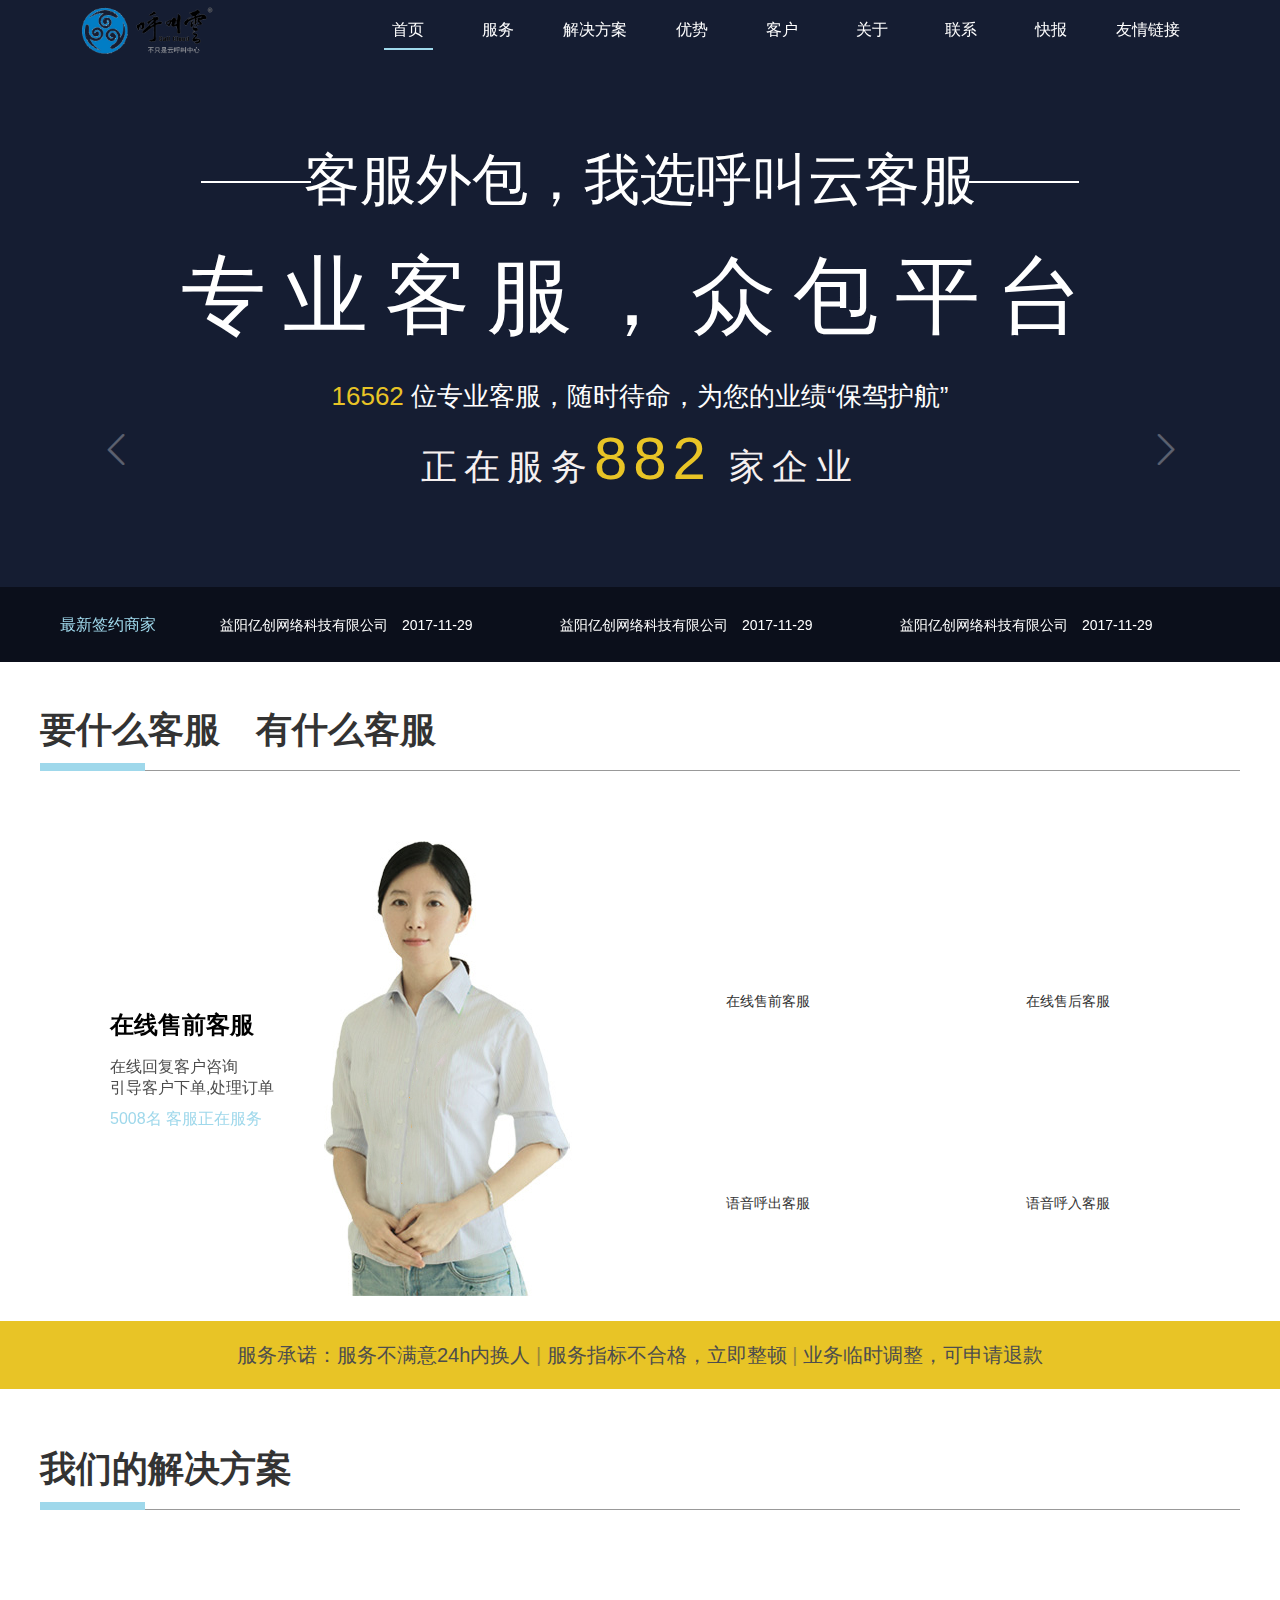
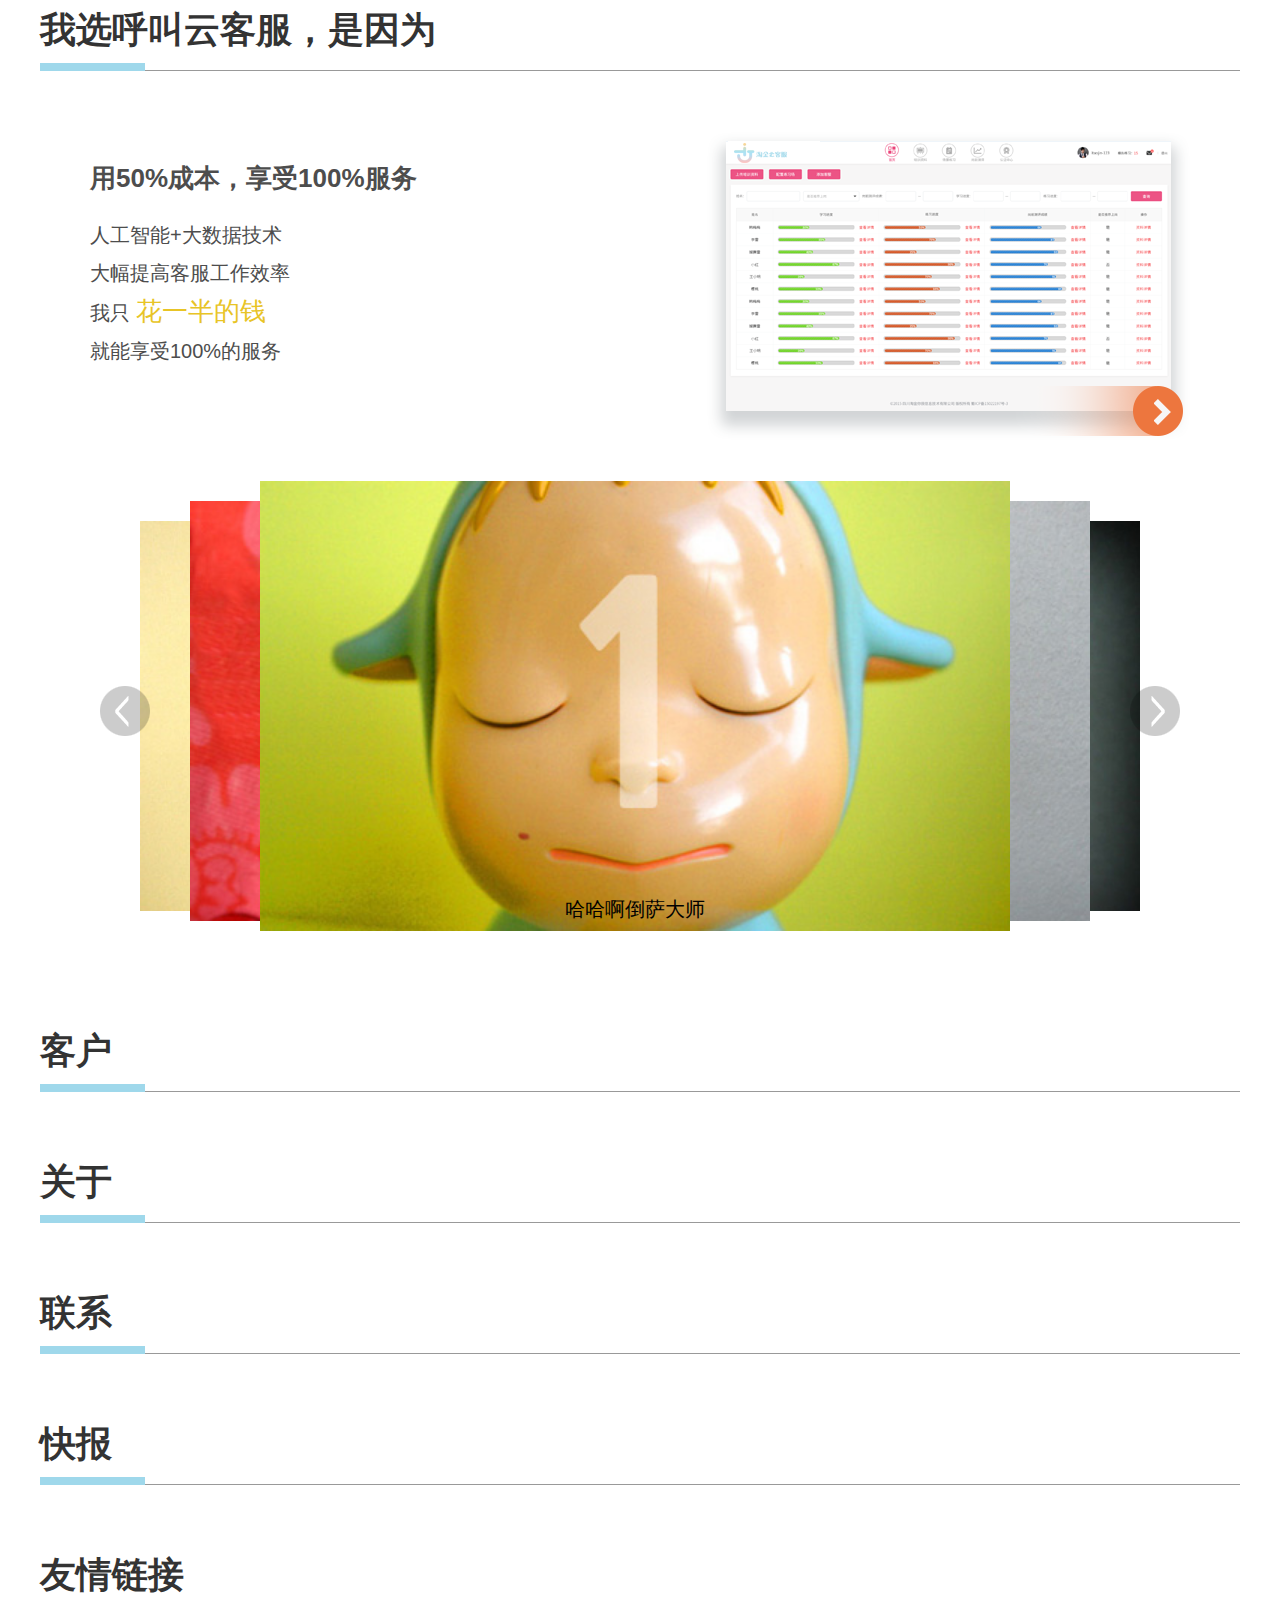
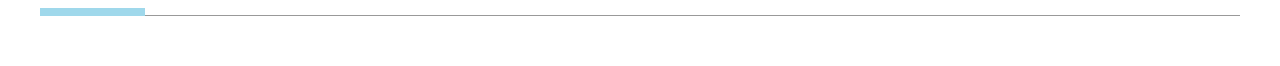
==== index.html @ 83047b77 "change it" ====
<!DOCTYPE html>
<html lang="en">
<head>
    <meta charset="UTF-8">
    <meta name="viewport"
          content="width=device-width, user-scalable=no, initial-scale=1.0, maximum-scale=1.0, minimum-scale=1.0"/>
    <meta name="apple-mobile-web-app-capable" content="yes">
    <meta name="apple-mobile-web-app-status-bar-style" content="black">
    <meta name="description" content="呼叫云是基于云众包平台和移动互联网终端，实现无处不在、无时不在、无人不可、按需付费的呼叫服务联络云。" />
    <meta name="keywords" content="电话销售,电话回访,数据核实,北京呼叫中心外包,呼叫中心租赁,呼叫中心坐席外包,呼叫外包,客服外包,云客服,云呼叫中心,saas云服务,客服软件,客服众包,在线客服系统,saas,移动客服,云服务,在线客服">
    <title>呼叫云外包</title>
    <link rel="stylesheet" href="css/index.css">
    <link rel="stylesheet" href="iconfont/iconfont.css">
    <link rel="stylesheet" href="css/DB_tab29.css">
    <script type="text/javascript" src="js/jquery.js"></script>
    <script type="text/javascript" src="js/jquery.DB_rotateRollingBanner.min.js"></script>
</head>
<body>
    <div></div>
    <header class="header">
        <div class="mw1700">
            <div class="header-text clear">
                <a class="logo" href="http://www.itaojin.cn/" target="_Blank">
                    <img src="./img/logo3.png" alt="" height="50">
                </a>
                <span class="telephone-number">4000-911-777</span>
                <ul class="nav">
                    <li id="c-first" class="select">
                        <span>&nbsp;&nbsp;首页&nbsp;&nbsp;</span>
                    </li>
                    <li id="c-service">
                        <span>&nbsp;&nbsp;服务&nbsp;&nbsp;</span>
                    </li>
                    <li id="c-programme">
                        <span>解决方案</span>
                    </li>
                    <li id="c-advantage">
                        <span>&nbsp;&nbsp;优势&nbsp;&nbsp;</span>
                    </li>
                    <li id="c-customer">
                        <span>&nbsp;&nbsp;客户&nbsp;&nbsp;</span>
                    </li>
                    <li id="c-about">
                        <span>&nbsp;&nbsp;关于&nbsp;&nbsp;</span>
                    </li>
                    <li id="c-contact">
                        <span>&nbsp;&nbsp;联系&nbsp;&nbsp;</span>
                    </li>
                    <li id="c-bulletin">
                        <span>&nbsp;&nbsp;快报&nbsp;&nbsp;</span>
                    </li>
                    <li id="c-link">
                        <span>友情链接</span>
                    </li>
                    <!--<li class="header-mark" style=""></li>-->
                </ul>

            </div>
        </div>
    </header>

    <div class="main">
        <!--首页-->
        <section class="c-first">
            <div class="homepage" id="homepage">
                <div class="carousel onep" style="position: relative">
                    <div class="video-text bounceInUp animated">
                        <h2>
                            客服外包，我选呼叫云客服
                        </h2>
                        <p class="big">
                            专业客服，众包平台
                        </p>
                        <p class="info">
                            <span class="">16562</span>
                            位专业客服，随时待命，为您的业绩“保驾护航”
                        </p>
                        <p class="server">
                            正在服务<span>882</span> 家企业
                        </p>
                    </div>

                    <video autoplay loop poster="img/video/video.mp4" id="bgvid">
                        您的浏览器不支持！
                        <!--<source src="img/video/video.webm" type="video/webm">-->
                        <source src="img/video/video.mp4" type="video/mp4">
                    </video>
                </div>

                <div class="carousel twop">
                    <div class="video-text animated">
                        <h2 class="image-p">
                            不仅有专业客服
                        </h2>
                        <p class="big">
                            客服外包整体解决方案
                        </p>
                        <p class="info">
                            客服绩效软件、客服培训软件、IM即时聊天工具、呼叫系统、智能客服机器人等，一应俱全
                        </p>
                        <p class="server">
                            正在服务<span>882</span> 家企业
                        </p>
                    </div>
                </div>

                <div class="carousel onep" style="position: relative">
                    <div class="video-text animated">
                        <h2>
                            客服外包，我选呼叫云客服
                        </h2>
                        <p class="big">
                            专业客服，众包平台
                        </p>
                        <p class="info">
                            <span class="">10321</span>
                            位专业客服，随时待命，为您的业绩“保驾护航”
                        </p>
                        <p class="server">
                            正在服务<span>882</span> 家企业
                        </p>
                    </div>
                    <video autoplay loop poster="img/video/video.mp4" id="bgvid">
                        您的浏览器不支持！
                        <!--<source src="img/video/video.webm" type="video/webm">-->
                        <source src="img/video/video.mp4" type="video/mp4">
                    </video>
                </div>


            </div>
            <div class="home-nav">
                <div class="btn left" id="left-btn"><i class="iconfont" style="display: block;font-size: 35px;">&#xe614</i></div>
                <div class="btn right" id="right-btn"><i class="iconfont" style="display: block;font-size: 35px;">&#xe622</i></div>
            </div>
        </section>

        <!--服务-->
        <section class="c-service">
            <div class="foot-turn">
                <div class="all-company">
                    <span class="h-introduce">最新签约商家</span>
                    <div class="h-text">
                        <ul class="turn-ul" id="turn-ul">
                            <li>
                                <span>益阳亿创网络科技有限公司</span>
                                2017-11-29
                            </li>
                            <li>
                                <span>益阳亿创网络科技有限公司</span>
                                2017-11-29
                            </li>
                            <li>
                                <span>益阳亿创网络科技有限公司</span>
                                2017-11-29
                            </li>
                            <li>
                                <span>浙江绿森电子商务有限公司</span>
                                2017-11-30
                            </li>
                            <li>
                                <span>浙江绿森电子商务有限公司</span>
                                2017-11-30
                            </li>
                            <li>
                                <span>浙江绿森电子商务有限公司</span>
                                2017-11-30
                            </li>
                            <li>
                                <span>忆江南广告有限公司</span>
                                2017-12-1
                            </li>
                            <li>
                                <span>忆江南广告有限公司</span>
                                2017-12-1
                            </li>
                            <li>
                                <span>忆江南广告有限公司</span>
                                2017-12-1
                            </li>
                        </ul>
                    </div>

                </div>
            </div>

            <div class="w1200 clear">
                <h2 class="text-title">要什么客服　有什么客服</h2>
                <ul class="service-content">
                    <li>
                        <div class="service-box">
                            <h4>在线售前客服</h4>
                            <p class="service-desc">在线回复客户咨询
                            <br>引导客户下单,处理订单</p>
                            <p class="service-number">
                                <span>5008名</span>
                                客服正在服务
                            </p>
                        </div>
                    </li>
                </ul>
                <ul class="service-type">
                    <li class="">
                        <div class="type-box">
                            <p class="type-icon"></p>
                            <p class="type-name">在线售前客服</p>
                            <p class="type-btn">
                                <a id="HUJY-001" target="_blank" href="javascript:;" title="请先登录QQ">立即咨询</a>
                            </p>
                        </div>
                    </li>
                    <li class="">
                        <div class="type-box">
                            <p class="type-icon"></p>
                            <p class="type-name">在线售后客服</p>
                            <p class="type-btn">
                                <a id="HUJY-002" target="_blank" href="javascript:;" title="请先登录QQ">立即咨询</a>
                            </p>
                        </div>
                    </li>
                    <li class="">
                        <div class="type-box">
                            <p class="type-icon"></p>
                            <p class="type-name">语音呼出客服</p>
                            <p class="type-btn">
                                <a id="HUJY-003" target="_blank" href="javascript:;" title="请先登录QQ">立即咨询</a>
                            </p>
                        </div>
                    </li>
                    <li class="">
                        <div class="type-box">
                            <p class="type-icon"></p>
                            <p class="type-name">语音呼入客服</p>
                            <p class="type-btn">
                                <a id="HUJY-004" target="_blank" href="javascript:;" title="请先登录QQ">立即咨询</a>
                            </p>
                        </div>
                    </li>
                </ul>

            </div>
            <div class="slogan">
                <span>服务承诺：服务不满意24h内换人</span>
                <span style="opacity:.5">|</span>
                服务指标不合格，立即整顿
                <span style="opacity:.5">|</span>
                业务临时调整，可申请退款
            </div>
        </section>

        <!--解决方案-->
        <section class="c-programme">
            <div class="w1200 clear">
                <h2 class="text-title">我们的解决方案</h2>
            </div>
        </section>

        <!--优势-->
        <section class="c-advantage">
            <div class="w1200 clear">
                <h2 class="text-title">我选呼叫云客服，是因为</h2>
                <div class="adv-list1">
                    <div class="list-content">
                        <h4>用50%成本，享受100%服务</h4>
                        <p class="desc">
                            人工智能+大数据技术<br>大幅提高客服工作效率<br>
                            我只 <span class="stress">花一半的钱</span>
                            <br>就能享受100%的服务
                        </p>
                    </div>
                </div>
                <div id="d_tab29">
                    <ul class="d_img" style="text-align: center">
                        <li class="d_pos1"><img src="img/img9.jpg" alt=""/></li>
                        <li class="d_pos2"><img src="img/img10.jpg" alt=""/></li>
                        <li class="d_pos3"><img src="img/img1.jpg" alt=""/>
                            <p class="card-content">哈哈啊倒萨大师</p></li>
                        <li class="d_pos4"><img src="img/img2.jpg" alt=""/></li>
                        <li class="d_pos5"><img src="img/img3.jpg" alt=""/></li>
                        <li><img src="img/img4.jpg"></li>
                        <li><img src="img/img5.jpg"></li>
                        <li><img src="img/img6.jpg"></li>
                        <li><img src="img/img7.jpg"></li>

                    </ul>
                    <ul class="d_menu" style="display: none;"></ul>
                    <p class="d_prev"><img src="img/prev.png" alt=""></p>
                    <p class="d_next"><img src="img/next.png" alt=""></p>
                </div>
            </div>
        </section>

        <!--客户-->
        <section class="c-customer">
            <div class="w1200 clear">
                <h2 class="text-title">客户</h2>
            </div>
        </section>

        <!--关于-->
        <section class="c-about">
            <div class="w1200 clear">
                <h2 class="text-title">关于</h2>
            </div>
        </section>

        <!--联系-->
        <section class="c-contact">
            <div class="w1200 clear">
                <h2 class="text-title">联系</h2>
            </div>
        </section>

        <!--快报-->
        <section class="c-bulletin">
            <div class="w1200 clear">
                <h2 class="text-title">快报</h2>
            </div>
        </section>

        <!--友情链接-->
        <section class="c-link">
            <div class="w1200 clear">
                <h2 class="text-title">友情链接</h2>
            </div>
        </section>

    </div>


    <!--<div class="" style="height: 2000px;background-color: #ccc;"></div>-->

<script src="./js/index.js"></script>
<script type="text/javascript" src="./js/tween.js"></script>
</body>
</html>
<script>
    //轮播第一个  carousel
    var theMove = document.getElementById("homepage");
    var oDivs = document.getElementsByClassName("carousel");
    var leftBtn = document.getElementById("left-btn");
    var rightBtn = document.getElementById("right-btn");
    var steplength = theMove.offsetWidth/3*-1;
    console.log("steplength",steplength);
    var step = 0;
    function move(){
        if (step == oDivs.length-1){
            step = 0;
            animate.setCss(theMove,"left",step*steplength);
        }
        step++;
        $(".video-text").removeClass("fadeInUp").addClass("none");
        animate(theMove,{left:step*steplength},500,function(){
            $(".video-text").removeClass("none").addClass("fadeInUp");
        });
//        $(".video-text").removeClass("zoomIn");
//        animate(theMove,{left:step*steplength},500,function(){
//            $(".video-text").addClass("zoomIn");
//        });
    }
//    setInterval(function(){
//        move();
//    },8000);
//    window.setInterval(move,8000);
    var timer = window.setInterval(move,8000);
//    theMove.onmouseover = function(){
//        clearInterval(timer);
//    };
//    theMove.onmouseout = function(){
//        timer = window.setInterval(move,8000);
//    };
    rightBtn.onclick = function (){
        clearInterval(timer);
        console.log("offsetLeft",theMove.offsetLeft);//
        console.log("offsetLeft step",step);//
        if (step == oDivs.length-1){
            console.log("111111");
            step = 0;
            animate.setCss(theMove,"left",step*steplength);
        }
        step++;
        $(".video-text").removeClass("fadeInUp").addClass("none");
        animate(theMove,{left:step*steplength},500,function(){
            $(".video-text").removeClass("none").addClass("fadeInUp");
        });
//        $(".video-text").removeClass("zoomIn");
//        animate(theMove,{left:step*steplength},500,function(){
//            $(".video-text").addClass("zoomIn");
//        });
        timer = window.setInterval(move,8000);
    };
    leftBtn.onclick = function(){
        clearInterval(timer);
        if (step == 0){
            step = oDivs.length -1;
            animate.setCss(theMove,"left",step*steplength);
        }
        step--;
        $(".video-text").removeClass("fadeInUp").addClass("none");
        animate(theMove,{left:step*steplength},500,function(){
            $(".video-text").removeClass("none").addClass("fadeInUp");
        });
//        $(".video-text").removeClass("zoomIn");
//        animate(theMove,{left:step*steplength},500,function(){
//            $(".video-text").addClass("zoomIn");
//        });
        timer = window.setInterval(move,8000);
    };

    //商家轮播
    var stepUl = 0;
    setInterval(function(){
        var $trun = $("#turn-ul");
        if(stepUl==2){
            stepUl=0;
            $trun.animate({marginTop:stepUl*-32+"px"});
            return;
        }
        stepUl++;
        $trun.animate({marginTop:stepUl*-32+"px"});
    },3000);

    //服务
    $(".type-box").each(function(){
        $(this).mouseover(function(){
            $(this).css("background-color","");
        }).mouseout(function(){$(this).css("background-color","");});
    });


    $(document).ready(function () { //本人习惯这样写了
        $('#d_tab29').DB_rotateRollingBanner({//卡片式轮播
            key:"c37080",
            moveSpeed:200,
            autoRollingTime:5000
        });
        $(".nav>li").each(function(){
            $(this).on("click",function(){
                var idName = $(this).attr("id");
                var scroll_top_duration = 500;
                var $html = $('body,html');
                console.log("asdasdasdasda",idName);
                $("ul.nav>li").removeClass("select");
                if(idName=="c-first"){
                    $("#c-first").addClass("select");
                    $html.animate({scrollTop: 0 }, scroll_top_duration);
                }else if(idName=="c-service"){//服务
                    $html.animate({scrollTop: 600 }, scroll_top_duration);
                    $("#c-service").addClass("select");
                }else if(idName=="c-programme"){//解决方案
                    $html.animate({scrollTop: 1300 }, scroll_top_duration);
                    $("#c-programme").addClass("select");
                }else if(idName=="c-advantage"){//优势
                    $html.animate({scrollTop: 1800 }, scroll_top_duration);
                    $("#c-advantage").addClass("select");
//                    $(window).scrollTop(1800);
                }

            });
        });

        $(window).scroll(function () {
            var c = $(window).scrollTop();//这个方法是当前滚动条滚动的距离
            var a = $(window).height();//获取当前窗体的高度
            var b = $(document).height();//获取当前文档的高度
            var theTop = $(document).scrollTop();// 获取垂直滚动的距离  即当前滚动的地方的窗口顶端到整个页面顶端的距离
            var e = $(document).scrollLeft();// 这是获取水平滚动条的距离
            console.log("获取垂直滚动的距离: "+theTop);
            if(theTop>=200){
                $(".header").addClass("fixed");
            }
            if(theTop<200){
                $("ul.nav>li").removeClass("select");
                $("#c-first").addClass("select");
                if($(".header").hasClass("fixed")){
                    $(".header").removeClass("fixed");
                }
            }else if(theTop>=600&&theTop<1300){
                $("ul.nav>li").removeClass("select");
                $("#c-service").addClass("select");
            }else if(theTop>=1300&&theTop<1800){
                $("ul.nav>li").removeClass("select");
                $("#c-programme").addClass("select");
            }else if(theTop>=1800&&theTop<2300){
                $("ul.nav>li").removeClass("select");
                $("#c-advantage").addClass("select");
            }

        });
    });

</script>
---- css/index.css ----
/*清除默认样式*/
body, div, ul, ol, li, dl, dt, dd, h1, h2, h3, h4, h5, h6, p, table, tbody, thead, tfoot, tr, th, td, caption, a, input, form, select, option, label, textarea, img, span, i, b, em, strong, sub, sup, u {
    margin: 0;
    padding: 0;
    font-family: "\5FAE\8F6F\96C5\9ED1", Helvetica, sans-serif;
    -webkit-box-sizing: border-box;
    -moz-box-sizing: border-box;
    box-sizing: border-box;
//font-size: 12 px;
//-webkit-user-select: none;
}

*:before, *:after {
    -webkit-box-sizing: border-box;
    -moz-box-sizing: border-box;
    box-sizing: border-box;
}

html {
    font-size: 62.5%;
    height: 100%;
    -webkit-tap-highlight-color: rgba(0,0,0,0);
    -webkit-text-size-adjust: 100%;
    -ms-text-size-adjust: 100%;
    -webkit-box-sizing: border-box;
    -moz-box-sizing: border-box;
    box-sizing: border-box;
}

i, em {
    font-style: normal;
}

ul, ol {
    list-style: none;
}
li{
    display: list-item;
    text-align: -webkit-match-parent;
}

img, input {
    border: none;
    vertical-align: middle;
    outline: none;
}

.clear {
    clear: both;
    content: " ";
    display: table;
}
.none{
    display: none;
}

.w100B{
    width: 100%;
}

a, a:hover, a:visited, a:target {
    text-decoration: none;
}

a {
    cursor: pointer;
    color: #424242;
}

html, body {
    width: 100%;
    height: 100%;
    /*overflow-x: hidden;*/
}
.w1200{
    width: 1200px;
    margin: 0 auto;
    padding: 0;
    position: relative;
}
.mw1700{
    max-width: 1700px;
    margin: auto;
}
/*--------------------------------*/


/*----------  header begin   ---------*/
.header{
    position: fixed;
    top: 0;
    z-index: 700;
    width: 100%;
    background: rgba(25,25,25,0);
    text-align: center;
    -webkit-transition: background .5s;
    -moz-transition: background .5s;
    -o-transition: background .5s;
    transition: background .5s;
}
.header.fixed{
    background: #ccc;
}
.header.fixed .header-text{
    width: 100%;
}
.header.fixed .header-text .telephone-number {
    margin-right: -20px;
    opacity: 1;
}
.header .telephone-number{/*电话号码*/
    margin-top: 6px;
    float: right;
    margin-right: -215px;
    margin-left: 20px;
    white-space: nowrap;
    color: #9fd8eb;
    font-weight: bold;
    font-size: 18px;
    padding: 15px 20px 12px;
    position: relative;
    z-index: 100;
    opacity: 0;
    -webkit-transition: all .5s;
    -moz-transition: all .5s;
    -o-transition: all .5s;
    transition: all .5s;
}
.header .header-text {
    width: 1160px;
    height: 62px;
    margin: 0 auto;
    position: relative;
    padding-left: 20px;
    padding-right: 20px;
    z-index: 2;
    -webkit-transition: width .5s;
    -moz-transition: width .5s;
    -o-transition: width .5s;
    transition: width .5s;
}
.header .logo {
    display: inline-block;
    vertical-align: top;
    float: left;
    height: 50px;
    width: 128px;
    position: relative;
    z-index: 100;
    top: 6px;
    /*background: url(../img/logo3.png);*/
}
.header .nav {
    display: inline-block;
    vertical-align: top;
    float: right;
    position: relative;
    z-index: 100;
    height: 100%;
}
.header .nav>li {
    position: relative;
    float: left;
    height: 100%;
    font-size: 16px;
    color: #fff;
    padding: 20px;
    cursor: pointer;
}
.header .nav>li span {
    position: relative;
    z-index: 2;
    padding-bottom: 10px;
}
.header .nav>li span:hover{
    border-bottom: 2px solid #9fd8eb;
}

.header .nav>li.select span{
    border-bottom: 2px solid #9fd8eb;
}

    /* ----------- header end  导航头结束----------*/



/*轮播图部分 begin*/
.main{
    padding-top: 662px;
}
.c-first{
    position: fixed;
    z-index: 10;
    left: 0;
    top: 0;
    width: 100%;
    height: 100%;
    background: #151d32;
}
.homepage{
    position: relative;
    overflow: hidden;
    left: 0;
    height: 100%;
    /*width: 100%;*/
    width: 300%;
}
.home-nav{
    position: absolute;
    width: 100%;
    top: 50%;
    z-index: 3;
}
.home-nav .btn{
    position: absolute;
    top: -25px;
    width: 50px;
    height: 50px;
    border-radius: 5px;
    background: rgba(26,37,63,0);
    opacity: .3;
    font-size: 40px;
    color: #fff;
    text-align: center;
    line-height: 50px;
    cursor: pointer;
    transition: background .3s,opacity .3s,transform 0s;
    -webkit-transition: background .3s,opacity .3s,transform 0s;
}
.home-nav .btn:hover{
    background: #1a253f;
    opacity: 1;
}
.home-nav .btn.left{
    left: 90px;
}
.home-nav .btn.right{
    right: 90px;
}
.homepage .carousel{
    /*position: absolute;*/
    /*top: 0px;*/
    /*overflow: hidden;*/
    width: 33.33%;
    /*width: 100%;*/
    height: 100%;
    float: left;
}
.homepage .carousel.twop{
    background: url(../img/banner1.jpg) no-repeat;
}
/*让视频扩展到全屏的方法：*/
video#bgvid {
    position: absolute;
    top: 0;
    left: 0;
    min-width: 100%;
    min-height: 100%;
    width: auto;
    height: auto;
    /*background: url(../img/video/video.mp4) no-repeat;*/
    /*background-size: cover;*/
}
/*  轮播完成   */


/*---------------轮播图中内容----------------------*/
.homepage .carousel .video-text{
    position: relative;
    z-index: 100;
    padding: 130px 0;
    margin: 1% 11% 0;
    text-align: center;
}
.homepage .carousel .video-text h2{
    font-size: 56px;
    position: relative;
    display: inline-block;
    color: #fff;
    font-weight: normal;
    width: 100%;
}
.homepage .carousel .video-text h2:before,.homepage .carousel .video-text h2:after {
    content: "";
    position: absolute;
    width: 110px;
    height: 2px;
    background: #fff;
    top: 50%;
}
.homepage .carousel .video-text h2:before{
    left: 60px;
}
.homepage .carousel .video-text h2:after{
    right: 60px;
}
.homepage .carousel .video-text h2.image-p:before{
    left: 190px;
}
.homepage .carousel .video-text h2.image-p:after{
    right: 190px;
}
.homepage .carousel .video-text p.big{
    margin: 20px auto 25px;
    font-size: 85px;
    color: #fff;
    letter-spacing: .2em;
}
.homepage .carousel .video-text p.info{
    font-size: 26px;
    color: #fefefe;
}
.homepage .carousel .video-text p.info span{
    color: #e8c426;
}
.homepage .carousel .video-text p.server{
    font-size: 36px;
    color: #f5f0f0;
    margin-top: 10px;
    letter-spacing: .2em;
}
.homepage .carousel .video-text p.server span{
    color: #e8c426;
    font-style: normal;
    position: relative;
    letter-spacing: .1em;
    font-size: 60px;
}
/*-----------轮播 内容首页完----------*/



/*-------------服务 begin---------------*/
/*底部滚动条 begin*/
.main .c-service{
    text-align: center;
    background: #fff;
    position: relative;
    z-index: 11;
}
.main .c-service .foot-turn{
    position: absolute;
    top: -75px;
    width: 100%;
    height: 75px;
    padding-top: 22px;
    background: rgba(0,0,0,0.45);
    overflow: hidden;
    z-index: 3;
    text-align: center;
}
.c-service .foot-turn .all-company{
    height: 32px;
    padding-left: 180px;
    width: 1200px;
    margin: 0 auto;
    position: relative;
}

.c-service .foot-turn .all-company .h-introduce{
    position: absolute;
    top: 0;
    left: 0;
    width: 180px;
    padding-left: 20px;
    text-align: left;
    font-size: 1.6rem;
    color: #9fd8eb;
    line-height: 32px;
}
.c-service .foot-turn .all-company .h-text{
    overflow: hidden;
    height: 100%;
    position: relative;
    margin: 0 auto;
    display: inline-block;
    width: 100%;
}

.c-service .foot-turn .all-company .h-text li {
    line-height: 32px;
    float: left;
    width: 33.33333333%;
    color: #fff;
    vertical-align: bottom;
    text-align: left;
    font-size: 1.4rem;
}


.c-service .foot-turn .all-company .h-text li>span {
    margin-right: 10px;
    display: inline-block;
    white-space: nowrap;
    overflow: hidden;
    text-overflow: ellipsis;
    vertical-align: top;
    line-height: 32px;
    max-width: 220px;
}

/*---首页底部滚动签约公司  end---*/

/*服务 begin*/
.main .c-service .text-title{
    margin-bottom: 70px;
    padding-top: 28px;
}
.main .text-title{
    position: relative;
    margin: auto;
    border-bottom: 1px solid #999;
    font-size: 36px !important;
    line-height: 80px;
    color: #333 !important;
    text-align: left;
}
.main .text-title:after {
    position: absolute;
    left: 0;
    bottom: -1px;
    width: 105px;
    height: 8px;
    background: #9fd8eb;
    content: '';
}
.c-service .service-content{
    position: relative;
    height: 455px;
    overflow: hidden;
}

.c-service .service-content, .c-service .service-type {
    float: left;
    width: 50%;
    margin-bottom: 25px;
}

.c-service .service-content li{
    position: absolute;
    top: 0;
    width: 100%;
    height: 455px;
    padding: 0 340px 0 70px;
}

.c-service .service-content li:nth-child(1){
    background: url(./../img/customer1.jpg) 260px center no-repeat;
}
.c-service .service-content .service-box{
    position: relative;
    top: 50%;
    -webkit-transform: translate3d(0, -50%, 0);
    -ms-transform: translate3d(0, -50%, 0);
    -o-transform: translate3d(0, -50%, 0);
    transform: translate3d(0, -50%, 0);
    text-align: left;
}
.service-content .service-box h4{
    font-size: 24px;

}
.service-content .service-box p:nth-child(2){
    font-size: 16px;
    color: #4d4d4d;
    margin: 16px 0 10px;
}
.service-content .service-box p:nth-child(3){
    font-size: 16px;
    color: #9fd8eb;
}

.c-service .service-type li {
    float: left;
    width: 50%;
    padding: 0 40px 15px;
}
.c-service .service-type li .type-box{
    position: relative;
    height: 187px;
    -webkit-transition: all .2s;
    -moz-transition: all .2s;
    -o-transition: all .2s;
    transition: all .2s;
    border: 3px solid transparent;
    width: 175px;
}

.c-service .service-type li .type-box:hover{
    border-color: #9fd8eb;
    box-shadow: 2px 2px 10px #ccc;
    -webkit-transform: translate3d(-5px, -5px, 0);
    -ms-transform: translate3d(-5px, -5px, 0);
    -o-transform: translate3d(-5px, -5px, 0);
    transform: translate3d(-5px, -5px, 0);
    color: #9fd8eb;
}
.c-service .service-type li .type-box:hover .type-name{
    color: #9fd8eb;
    margin-top: -25px;
}
.c-service .service-type li .type-box:hover .type-btn a{
    opacity: 1;
}

.c-service .service-type li .type-icon{
    display: block;
    height: 150px;
    line-height: 150px;
    font-size: 80px;
    color: #7f7f7f;
    position: relative;
    z-index: 1;
    -webkit-transition: color 300ms ease-in;
    transition: color 300ms ease-in;
}

.c-service .service-type li .type-name{
    color: #333;
    font-size: 1.4rem;
    line-height: 1;
    -webkit-transition: all .5s;
    -moz-transition: all .5s;
    -o-transition: all .5s;
    transition: all .5s;
}
.c-service .service-type li .type-btn{
    position: absolute;
    left: 0;
    bottom: 5px;
    z-index: 1;
    width: 100%;
}

.c-service .service-type li .type-btn a{
    display: inline-block;
    padding: 0 10px;
    background: #e8c426;
    border-radius: 8px;
    font-size: 12px;
    line-height: 28px;
    color: #4d4d4d;
    opacity: 0;
    transition: all .2s .2s;
}
.c-service .slogan{
    height: 68px;
    background: #e8c426;
    font-size: 20px;
    color: #4d4d4d;
    line-height: 68px;
}


/*服务 end*/





/* ----------------- 解决方案begin -----------------*/

.main .c-programme{
    text-align: left;
    background: #fff;
    position: relative;
    z-index: 11;
    padding-bottom: 50px;
}
.main .c-programme .text-title {
    padding-top: 40px;
}


/* ----------------- 解决方案end -----------------*/





/* ----------------- 优势begin -----------------*/
.main .c-advantage,.main .c-customer,.main .c-about,.main .c-contact,.main .c-bulletin,.main .c-link{
    text-align: left;
    background: #fff;
    position: relative;
    z-index: 11;
    padding-bottom: 50px;
}
.main .c-advantage .text-title {
    padding-top: 30px;
}
.main .c-advantage .list-content {
    position: relative;
    width: 1100px;
    margin: auto;
}
.c-advantage .adv-list1{
    padding-top: 40px;
}
.c-advantage .adv-list1 .list-content{
    height: 350px;
    padding-right: 600px;
    padding-top: 50px;
    background: url(../img/p1.png);
}
.c-advantage .adv-list1 .list-content,.c-advantage .adv-list3 .list-content{
    background-repeat: no-repeat;
    background-position: center right;
}

.main .c-advantage h4 {
    margin-bottom: 20px;
    font-size: 26px;
    color: #4d4d4d;
}
.main .c-advantage .desc {
    font-size: 20px;
    color: #4d4d4d;
    line-height: 38px;
}
.main .c-advantage .desc span.stress {
    font-size: 26px;
    color: #e8c426;
}
#d_tab29 .card-content{
    margin-top: -35px;
    font-size: 20px;
}
/* ----------------- 优势end -----------------*/



















/*动画*/
.animated {
    -webkit-animation-duration: 1s;
    animation-duration: 1s;
    -webkit-animation-fill-mode: both;
    animation-fill-mode: both;
}
@-webkit-keyframes fadeInUp {
    from {
        opacity: 0;
        -webkit-transform: translate3d(0, 100%, 0);
        transform: translate3d(0, 100%, 0);
    }

    to {
        opacity: 1;
        -webkit-transform: none;
        transform: none;
    }
}

@keyframes fadeInUp {
    from {
        opacity: 0;
        -webkit-transform: translate3d(0, 100%, 0);
        transform: translate3d(0, 100%, 0);
    }

    to {
        opacity: 1;
        -webkit-transform: none;
        transform: none;
    }
}

.fadeInUp {
    -webkit-animation-name: fadeInUp;
    animation-name: fadeInUp;
}
@-webkit-keyframes zoomIn {
    from {
        opacity: 0;
        -webkit-transform: scale3d(.3, .3, .3);
        transform: scale3d(.3, .3, .3);
    }

    50% {
        opacity: 1;
    }
}

@keyframes zoomIn {
    from {
        opacity: 0;
        -webkit-transform: scale3d(.3, .3, .3);
        transform: scale3d(.3, .3, .3);
    }

    50% {
        opacity: 1;
    }
}

.zoomIn {
    -webkit-animation-name: zoomIn;
    animation-name: zoomIn;
}
---- iconfont/iconfont.css ----
@font-face {font-family: "iconfont";
  src: url('iconfont.eot?t=1463838103'); /* IE9*/
  src: url('iconfont.eot?t=1463838103#iefix') format('embedded-opentype'), /* IE6-IE8 */
  url('iconfont.woff?t=1463838103') format('woff'), /* chrome, firefox */
  url('iconfont.ttf?t=1463838103') format('truetype'), /* chrome, firefox, opera, Safari, Android, iOS 4.2+*/
  url('iconfont.svg?t=1463838103#iconfont') format('svg'); /* iOS 4.1- */
}

.iconfont {
  font-family:"iconfont" !important;
  font-size:16px;
  font-style:normal;
  -webkit-font-smoothing: antialiased;
  -webkit-text-stroke-width: 0.2px;
  -moz-osx-font-smoothing: grayscale;
}
.icon-right:before { content: "\e622"; }
.icon-gift:before { content: "\e61b"; }
.icon-gift1:before { content: "\e601"; }
.icon-cart:before { content: "\e698"; }
.icon-back:before { content: "\e614"; }
.icon-search:before { content: "\e625"; }
.icon-dianxin:before { content: "\e665"; }
.icon-gongjuxiuli:before { content: "\e61b"; }
.icon-xunhuan:before { content: "\e603"; }
.icon-iconsimqia:before { content: "\e613"; }
.icon-yinxingqia:before { content: "\e7e4"; }
.icon-yijiuhuanxin:before { content: "\e601"; }
.icon-7tian:before { content: "\e606"; }
.icon-15tianwuliyoutuihuo:before { content: "\e606"; }
.icon-didian:before { content: "\e60a"; }
.icon-xiangyou:before { content: "\e6a8"; }
.icon-xiangyou1:before { content: "\e62e"; }
.icon-zuojiantoubeijing:before { content: "\e60c"; }
.icon-youjiantoubeijing:before { content: "\e608"; }
---- css/DB_tab29.css ----
﻿#d_tab29 ul,#d_tab29 li{margin:0;padding:0;list-style:none}
#d_tab29 img{border:0;vertical-align:top}



#d_tab29{position:relative; height:500px;background:url('./img/bg3.jpg') no-repeat center 0;text-align:left}
#d_tab29 .d_img{position:relative;margin:0 auto;width:1000px;height:100%} 
#d_tab29 .d_img li{position:absolute;display:none;z-index:0}
#d_tab29 .d_img li img{width:100%}
	
 
#d_tab29 .d_img li.d_pos1{display:block;width:650px;left:0%;top:60px;z-index:1}
#d_tab29 .d_img li.d_pos2{display:block;width:700px;left:5%;top:40px;z-index:2}
#d_tab29 .d_img li.d_pos3{display:block;width:750px;left:12%;top:20px;z-index:3}
#d_tab29 .d_img li.d_pos4{display:block;width:700px;right:5%;top:40px;z-index:2}
#d_tab29 .d_img li.d_pos5{display:block;width:650px;right:0%;top:60px;z-index:1}


#d_tab29 .d_menu{position:absolute;bottom:20px;width:100%;text-align:center}
#d_tab29 .d_menu li{display:inline-block;zoom:1;*display:inline;background:url('../img/btn.png') no-repeat 0 0;width:12px;height:12px;cursor:pointer;margin-right:3px}
#d_tab29 .d_menu li.d_select{background:url('../img/btn.png') no-repeat 0 -18px}

#d_tab29 .d_next{position:absolute;right:5%;top:50%;margin-top:-25px;z-index:10;cursor:pointer}
#d_tab29 .d_prev{position:absolute;left:5%;top:50%;margin-top:-25px;z-index:10;cursor:pointer}
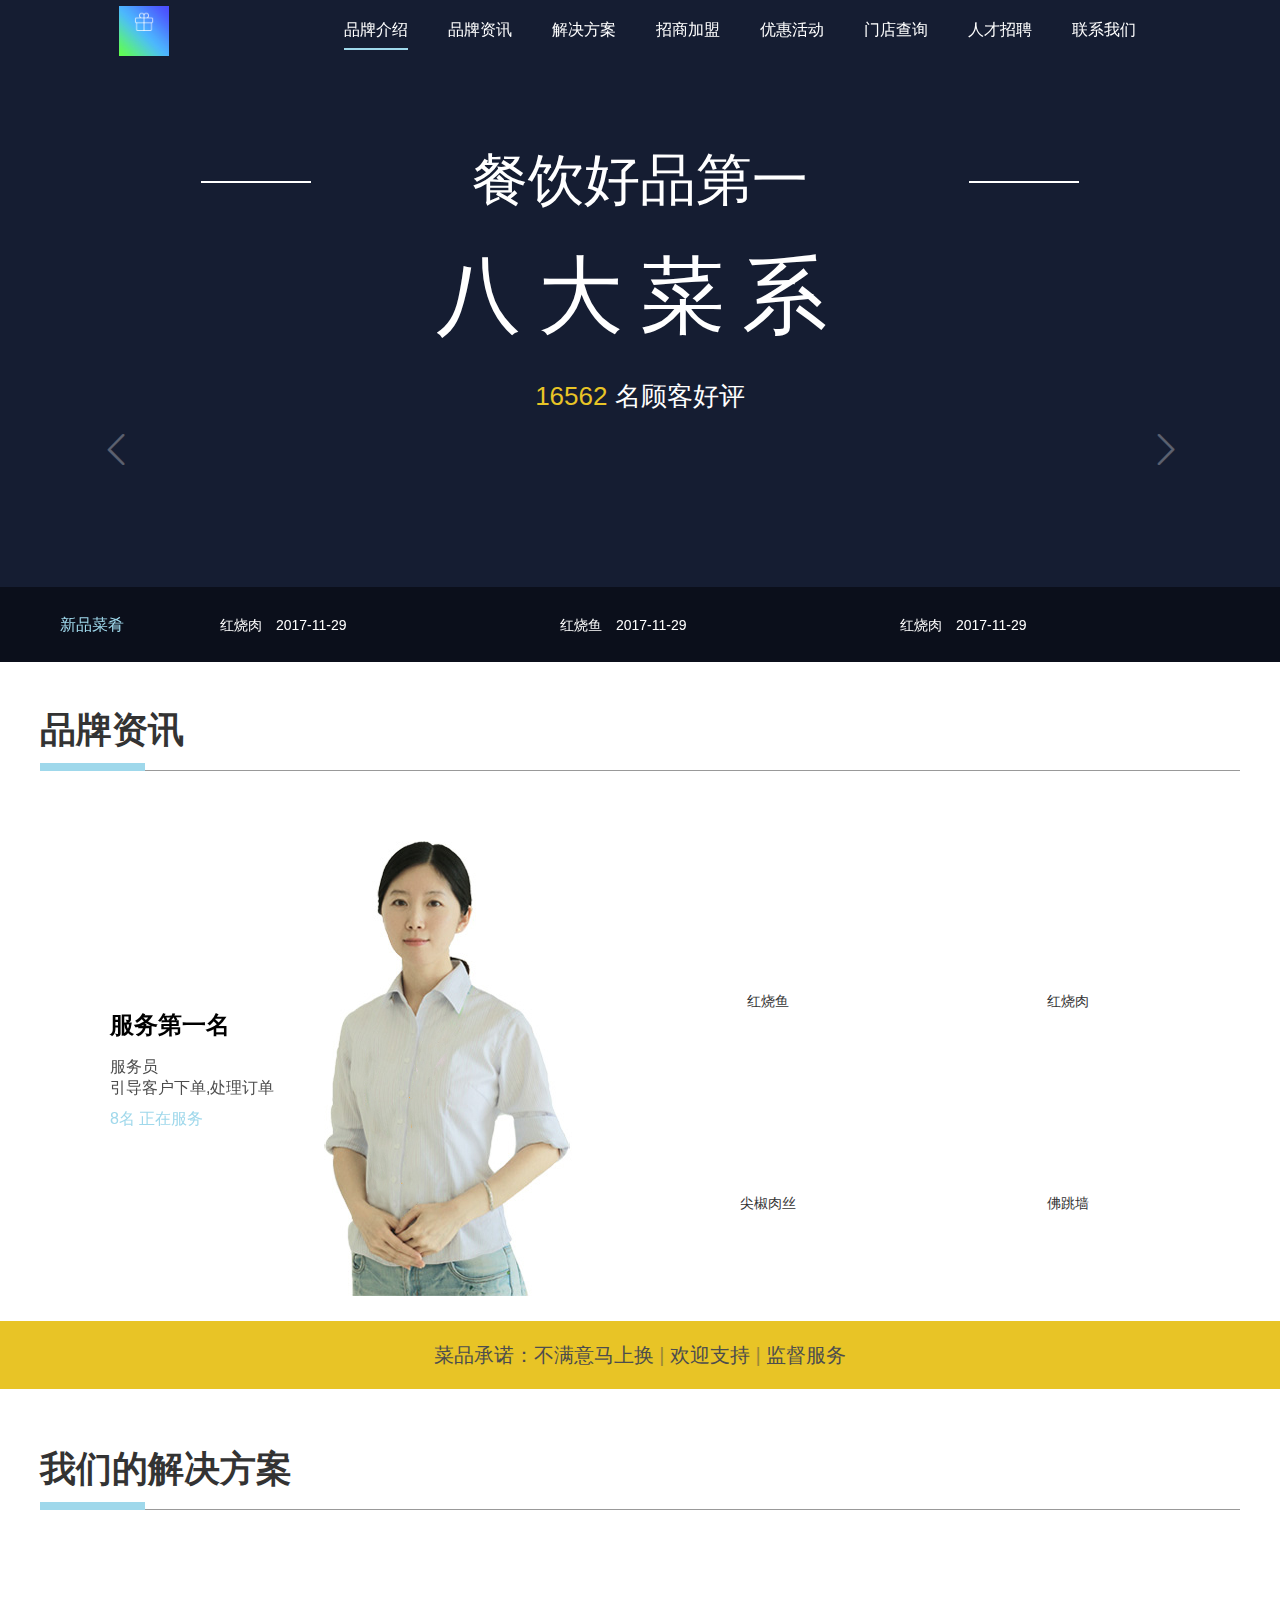
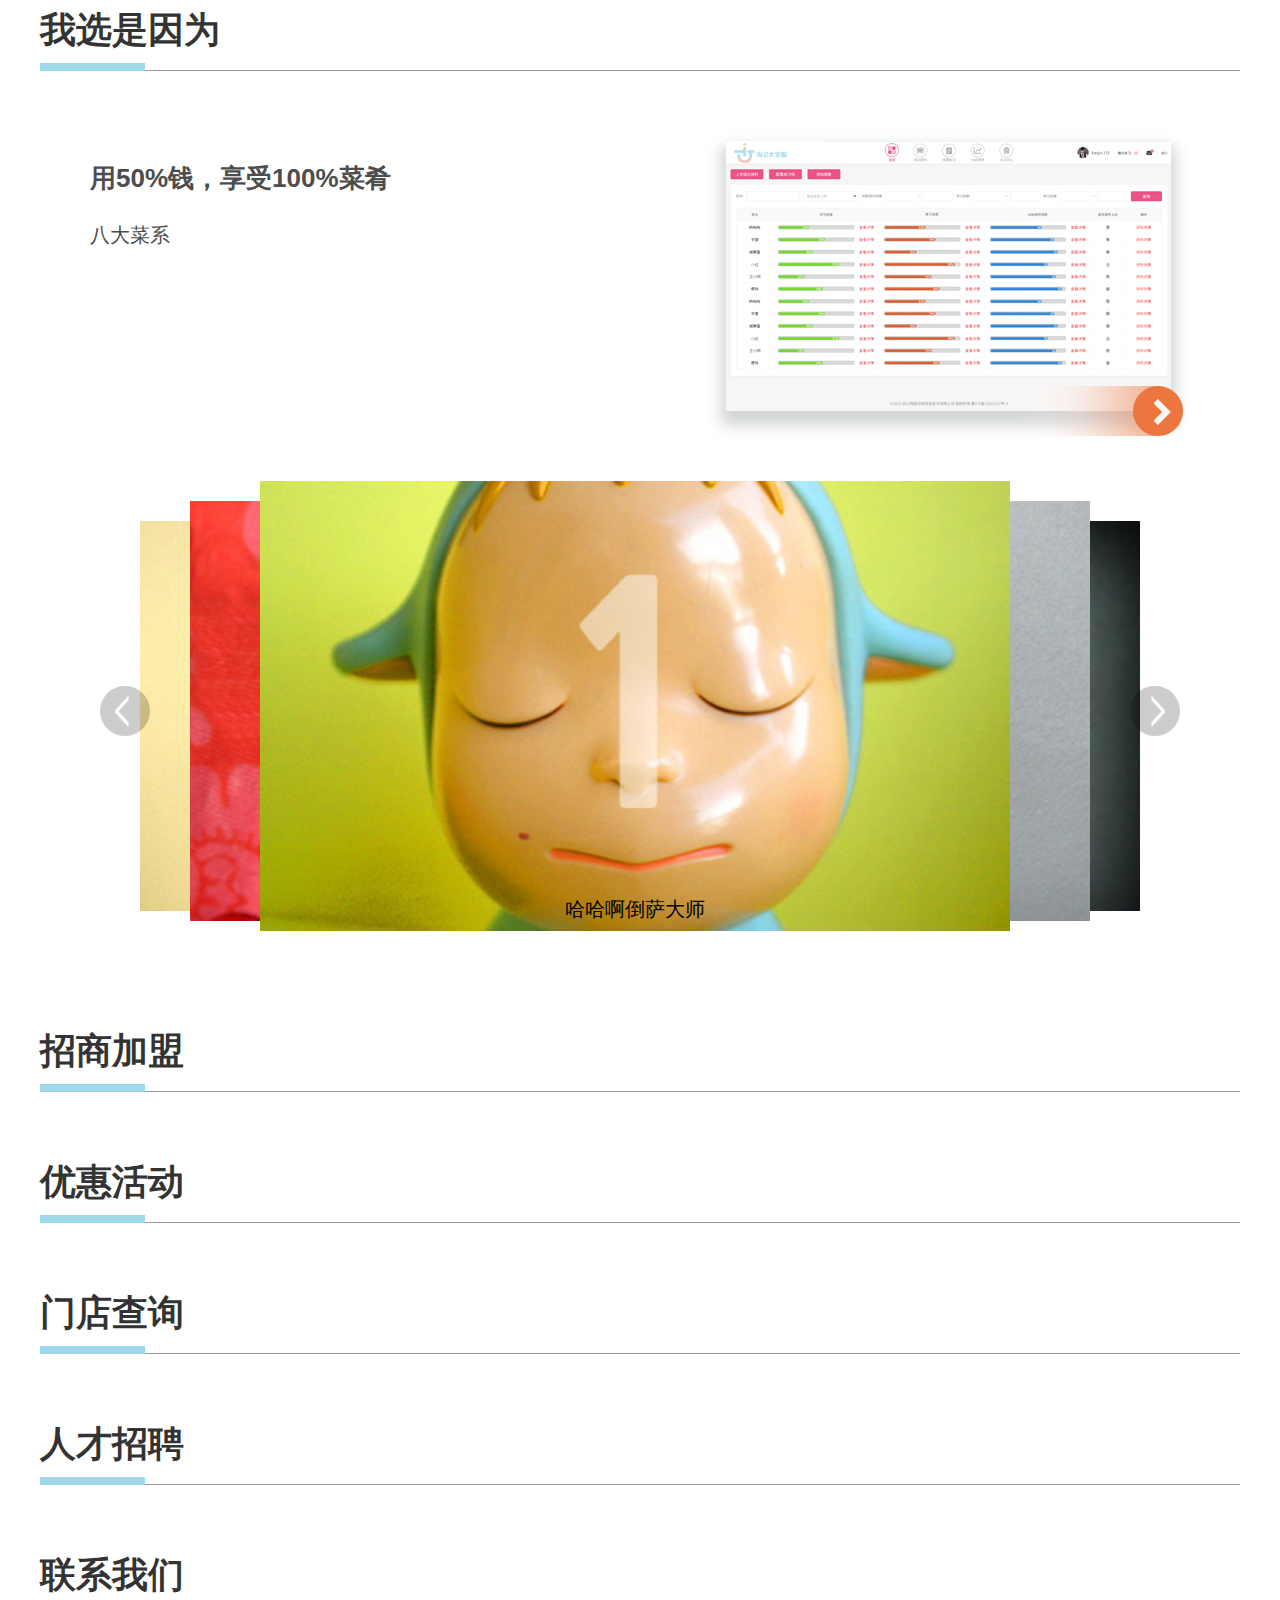
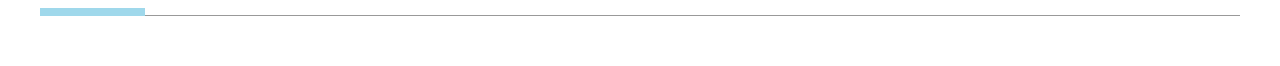
==== commit 441a26e6: "change" ====
--- a/index.html
+++ b/index.html
@@ -6,12 +6,25 @@
           content="width=device-width, user-scalable=no, initial-scale=1.0, maximum-scale=1.0, minimum-scale=1.0"/>
     <meta name="apple-mobile-web-app-capable" content="yes">
     <meta name="apple-mobile-web-app-status-bar-style" content="black">
-    <meta name="description" content="呼叫云是基于云众包平台和移动互联网终端，实现无处不在、无时不在、无人不可、按需付费的呼叫服务联络云。" />
-    <meta name="keywords" content="电话销售,电话回访,数据核实,北京呼叫中心外包,呼叫中心租赁,呼叫中心坐席外包,呼叫外包,客服外包,云客服,云呼叫中心,saas云服务,客服软件,客服众包,在线客服系统,saas,移动客服,云服务,在线客服">
-    <title>呼叫云外包</title>
+    <meta name="description" content="呼叫云是基于云众包平台和移动互联网终端。" />
+    <meta name="keywords" content="电话销售">
+    <title>餐饮</title>
     <link rel="stylesheet" href="css/index.css">
     <link rel="stylesheet" href="iconfont/iconfont.css">
     <link rel="stylesheet" href="css/DB_tab29.css">
+    <script>
+        //        若设备为移动设备，则跳转加载移动端样式
+        if((/(android|iphone|PlayBook|BB10)/i).test(window.navigator.userAgent)){
+            window.location.href = './m-index.html';
+        }
+        var _hmt = _hmt || [];
+        (function() {
+            var hm = document.createElement("script");
+            hm.src = "https://hm.baidu.com/hm.js?dc00b445e30efff8bcbe6e40b95d8069";
+            var s = document.getElementsByTagName("script")[0];
+            s.parentNode.insertBefore(hm, s);
+        })();
+    </script>
     <script type="text/javascript" src="js/jquery.js"></script>
     <script type="text/javascript" src="js/jquery.DB_rotateRollingBanner.min.js"></script>
 </head>
@@ -21,36 +34,36 @@
         <div class="mw1700">
             <div class="header-text clear">
                 <a class="logo" href="http://www.itaojin.cn/" target="_Blank">
-                    <img src="./img/logo3.png" alt="" height="50">
+                    <img src="./img/liwu.jpg" alt="" height="50">
                 </a>
-                <span class="telephone-number">4000-911-777</span>
+                <span class="telephone-number">30000-333</span>
                 <ul class="nav">
                     <li id="c-first" class="select">
-                        <span>&nbsp;&nbsp;首页&nbsp;&nbsp;</span>
+                        <span>品牌介绍</span>
                     </li>
                     <li id="c-service">
-                        <span>&nbsp;&nbsp;服务&nbsp;&nbsp;</span>
+                        <span>品牌资讯</span>
                     </li>
                     <li id="c-programme">
                         <span>解决方案</span>
                     </li>
                     <li id="c-advantage">
-                        <span>&nbsp;&nbsp;优势&nbsp;&nbsp;</span>
+                        <span>招商加盟</span>
                     </li>
                     <li id="c-customer">
-                        <span>&nbsp;&nbsp;客户&nbsp;&nbsp;</span>
+                        <span>优惠活动</span>
                     </li>
                     <li id="c-about">
-                        <span>&nbsp;&nbsp;关于&nbsp;&nbsp;</span>
+                        <span>门店查询</span>
                     </li>
                     <li id="c-contact">
-                        <span>&nbsp;&nbsp;联系&nbsp;&nbsp;</span>
+                        <span>人才招聘</span>
                     </li>
                     <li id="c-bulletin">
-                        <span>&nbsp;&nbsp;快报&nbsp;&nbsp;</span>
+                        <span>联系我们</span>
                     </li>
                     <li id="c-link">
-                        <span>友情链接</span>
+                        <span>&nbsp;</span>
                     </li>
                     <!--<li class="header-mark" style=""></li>-->
                 </ul>
@@ -66,18 +79,18 @@
                 <div class="carousel onep" style="position: relative">
                     <div class="video-text bounceInUp animated">
                         <h2>
-                            客服外包，我选呼叫云客服
+                            餐饮好品第一
                         </h2>
                         <p class="big">
-                            专业客服，众包平台
+                            八大菜系
                         </p>
                         <p class="info">
                             <span class="">16562</span>
-                            位专业客服，随时待命，为您的业绩“保驾护航”
+                            名顾客好评
                         </p>
-                        <p class="server">
-                            正在服务<span>882</span> 家企业
-                        </p>
+                        <!--<p class="server">-->
+                            <!--正在服务<span>882</span> 家企业-->
+                        <!--</p>-->
                     </div>
 
                     <video autoplay loop poster="img/video/video.mp4" id="bgvid">
@@ -90,35 +103,35 @@
                 <div class="carousel twop">
                     <div class="video-text animated">
                         <h2 class="image-p">
-                            不仅有专业客服
+                            餐饮服务第一
                         </h2>
                         <p class="big">
-                            客服外包整体解决方案
+                            餐饮
                         </p>
                         <p class="info">
-                            客服绩效软件、客服培训软件、IM即时聊天工具、呼叫系统、智能客服机器人等，一应俱全
+                            餐饮美食
                         </p>
-                        <p class="server">
-                            正在服务<span>882</span> 家企业
-                        </p>
+                        <!--<p class="server">-->
+                            <!--正在服务<span>882</span> 家企业-->
+                        <!--</p>-->
                     </div>
                 </div>
 
                 <div class="carousel onep" style="position: relative">
-                    <div class="video-text animated">
+                    <div class="video-text bounceInUp animated">
                         <h2>
-                            客服外包，我选呼叫云客服
+                            餐饮好品第一
                         </h2>
                         <p class="big">
-                            专业客服，众包平台
+                            八大菜系
                         </p>
                         <p class="info">
-                            <span class="">10321</span>
-                            位专业客服，随时待命，为您的业绩“保驾护航”
+                            <span class="">16562</span>
+                            名顾客好评
                         </p>
-                        <p class="server">
-                            正在服务<span>882</span> 家企业
-                        </p>
+                        <!--<p class="server">-->
+                        <!--正在服务<span>882</span> 家企业-->
+                        <!--</p>-->
                     </div>
                     <video autoplay loop poster="img/video/video.mp4" id="bgvid">
                         您的浏览器不支持！
@@ -139,43 +152,43 @@
         <section class="c-service">
             <div class="foot-turn">
                 <div class="all-company">
-                    <span class="h-introduce">最新签约商家</span>
+                    <span class="h-introduce">新品菜肴</span>
                     <div class="h-text">
                         <ul class="turn-ul" id="turn-ul">
                             <li>
-                                <span>益阳亿创网络科技有限公司</span>
+                                <span>红烧肉</span>
                                 2017-11-29
                             </li>
                             <li>
-                                <span>益阳亿创网络科技有限公司</span>
+                                <span>红烧鱼</span>
                                 2017-11-29
                             </li>
                             <li>
-                                <span>益阳亿创网络科技有限公司</span>
+                                <span>红烧肉</span>
                                 2017-11-29
                             </li>
                             <li>
-                                <span>浙江绿森电子商务有限公司</span>
+                                <span>红烧肉</span>
                                 2017-11-30
                             </li>
                             <li>
-                                <span>浙江绿森电子商务有限公司</span>
+                                <span>红烧肉</span>
                                 2017-11-30
                             </li>
                             <li>
-                                <span>浙江绿森电子商务有限公司</span>
+                                <span>红烧肉</span>
                                 2017-11-30
                             </li>
                             <li>
-                                <span>忆江南广告有限公司</span>
+                                <span>红烧肉</span>
                                 2017-12-1
                             </li>
                             <li>
-                                <span>忆江南广告有限公司</span>
+                                <span>红烧肉</span>
                                 2017-12-1
                             </li>
                             <li>
-                                <span>忆江南广告有限公司</span>
+                                <span>红烧肉</span>
                                 2017-12-1
                             </li>
                         </ul>
@@ -185,16 +198,16 @@
             </div>
 
             <div class="w1200 clear">
-                <h2 class="text-title">要什么客服　有什么客服</h2>
+                <h2 class="text-title">品牌资讯</h2>
                 <ul class="service-content">
                     <li>
                         <div class="service-box">
-                            <h4>在线售前客服</h4>
-                            <p class="service-desc">在线回复客户咨询
+                            <h4>服务第一名</h4>
+                            <p class="service-desc">服务员
                             <br>引导客户下单,处理订单</p>
                             <p class="service-number">
-                                <span>5008名</span>
-                                客服正在服务
+                                <span>8名</span>
+                                正在服务
                             </p>
                         </div>
                     </li>
@@ -203,7 +216,7 @@
                     <li class="">
                         <div class="type-box">
                             <p class="type-icon"></p>
-                            <p class="type-name">在线售前客服</p>
+                            <p class="type-name">红烧鱼</p>
                             <p class="type-btn">
                                 <a id="HUJY-001" target="_blank" href="javascript:;" title="请先登录QQ">立即咨询</a>
                             </p>
@@ -212,7 +225,7 @@
                     <li class="">
                         <div class="type-box">
                             <p class="type-icon"></p>
-                            <p class="type-name">在线售后客服</p>
+                            <p class="type-name">红烧肉</p>
                             <p class="type-btn">
                                 <a id="HUJY-002" target="_blank" href="javascript:;" title="请先登录QQ">立即咨询</a>
                             </p>
@@ -221,7 +234,7 @@
                     <li class="">
                         <div class="type-box">
                             <p class="type-icon"></p>
-                            <p class="type-name">语音呼出客服</p>
+                            <p class="type-name">尖椒肉丝</p>
                             <p class="type-btn">
                                 <a id="HUJY-003" target="_blank" href="javascript:;" title="请先登录QQ">立即咨询</a>
                             </p>
@@ -230,7 +243,7 @@
                     <li class="">
                         <div class="type-box">
                             <p class="type-icon"></p>
-                            <p class="type-name">语音呼入客服</p>
+                            <p class="type-name">佛跳墙</p>
                             <p class="type-btn">
                                 <a id="HUJY-004" target="_blank" href="javascript:;" title="请先登录QQ">立即咨询</a>
                             </p>
@@ -240,11 +253,11 @@
 
             </div>
             <div class="slogan">
-                <span>服务承诺：服务不满意24h内换人</span>
+                <span>菜品承诺：不满意马上换</span>
                 <span style="opacity:.5">|</span>
-                服务指标不合格，立即整顿
+                欢迎支持
                 <span style="opacity:.5">|</span>
-                业务临时调整，可申请退款
+                监督服务
             </div>
         </section>
 
@@ -258,15 +271,16 @@
         <!--优势-->
         <section class="c-advantage">
             <div class="w1200 clear">
-                <h2 class="text-title">我选呼叫云客服，是因为</h2>
+                <h2 class="text-title">我选是因为</h2>
                 <div class="adv-list1">
                     <div class="list-content">
-                        <h4>用50%成本，享受100%服务</h4>
-                        <p class="desc">
-                            人工智能+大数据技术<br>大幅提高客服工作效率<br>
-                            我只 <span class="stress">花一半的钱</span>
-                            <br>就能享受100%的服务
-                        </p>
+                        <h4>用50%钱，享受100%菜肴</h4>
+                        <!--<p class="desc">-->
+                            <!--人工智能+大数据技术<br>大幅提高客服工作效率<br>-->
+                            <!--我只 <span class="stress">花一半的钱</span>-->
+                            <!--<br>就能享受100%的服务-->
+                        <!--</p>-->
+                        <p class="desc">八大菜系</p>
                     </div>
                 </div>
                 <div id="d_tab29">
@@ -293,35 +307,35 @@
         <!--客户-->
         <section class="c-customer">
             <div class="w1200 clear">
-                <h2 class="text-title">客户</h2>
+                <h2 class="text-title">招商加盟</h2>
             </div>
         </section>
 
         <!--关于-->
         <section class="c-about">
             <div class="w1200 clear">
-                <h2 class="text-title">关于</h2>
+                <h2 class="text-title">优惠活动</h2>
             </div>
         </section>
 
         <!--联系-->
         <section class="c-contact">
             <div class="w1200 clear">
-                <h2 class="text-title">联系</h2>
+                <h2 class="text-title">门店查询</h2>
             </div>
         </section>
 
         <!--快报-->
         <section class="c-bulletin">
             <div class="w1200 clear">
-                <h2 class="text-title">快报</h2>
+                <h2 class="text-title">人才招聘</h2>
             </div>
         </section>
 
         <!--友情链接-->
         <section class="c-link">
             <div class="w1200 clear">
-                <h2 class="text-title">友情链接</h2>
+                <h2 class="text-title">联系我们</h2>
             </div>
         </section>
 
